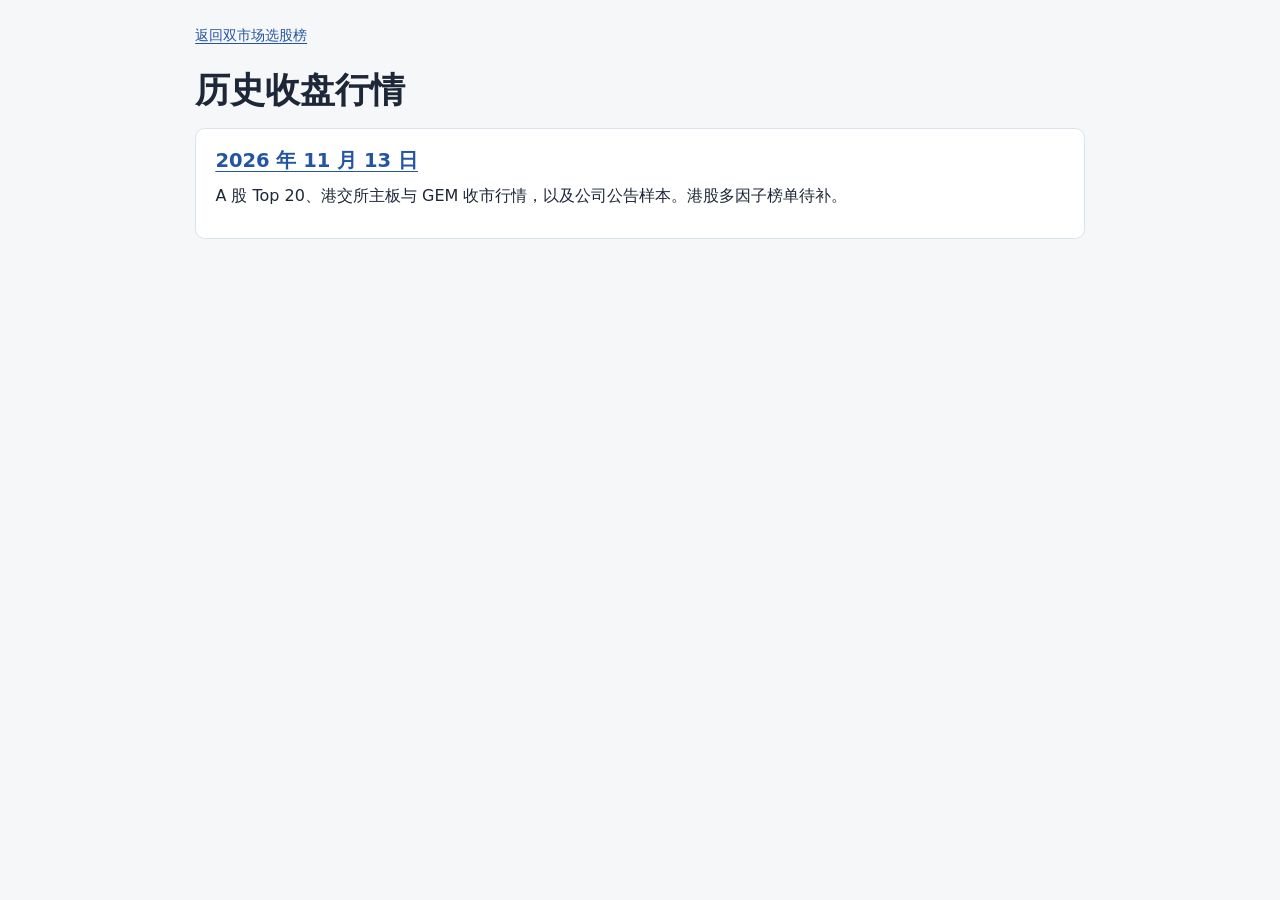
==== docs/history/index.html @ 170e0cb5 "补登 2026-11-13 A 股榜单及港交所收市行情归档" ====
<!doctype html>
<html lang="zh-CN">
<head>
<meta charset="utf-8">
<meta name="viewport" content="width=device-width,initial-scale=1">
<title>历史收盘行情 · A 股与港股</title>
<link rel="stylesheet" href="./archive.css">
</head>
<body>
<nav><a href="../">返回双市场选股榜</a></nav>
<main>
<h1>历史收盘行情</h1>
<section>
<h2><a href="./2026-11-13/">2026 年 11 月 13 日</a></h2>
<p>A 股 Top 20、港交所主板与 GEM 收市行情，以及公司公告样本。港股多因子榜单待补。</p>
</section>
</main>
</body>
</html>
---- docs/history/archive.css ----
:root{font-family:system-ui,-apple-system,"Microsoft YaHei",sans-serif;color:#1d2737;background:#f6f7f9;line-height:1.65}
*{box-sizing:border-box}
body{max-width:58rem;margin:auto;padding:1.2rem}
a{color:#2455a4;text-underline-offset:.18em}
nav{font-size:.9rem;margin:.3rem 0 1.25rem}
h1{font-size:clamp(1.6rem,4vw,2.2rem);line-height:1.25;margin:.3rem 0}
h2{font-size:1.22rem;margin:0 0 .4rem}
p{margin:.35rem 0 .75rem}
section{margin:1rem 0;padding:1rem 1.2rem;background:white;border:1px solid #dce2ea;border-radius:.6rem}
.meta,small{color:#506174}.meta{margin:.25rem 0 1rem;font-size:.9rem}
.scroll{overflow-x:auto;margin:.75rem 0;max-width:100%}
table{border-collapse:collapse;width:100%;font-variant-numeric:tabular-nums;font-size:.93rem}
th,td{text-align:right;padding:.45rem .65rem;white-space:nowrap;border-bottom:1px solid #e3e7ec}
th{background:#f4f6f9;color:#37475c}th:first-child,td:first-child,.stock{text-align:left}
.stock small{display:block;font-size:.8rem}strong{font-weight:650}
ul{padding-left:1.25rem;margin:.4rem 0}li{margin:.4rem 0}
@media(max-width:34rem){body{padding:.8rem}section{padding:.85rem}th,td{padding:.4rem}}
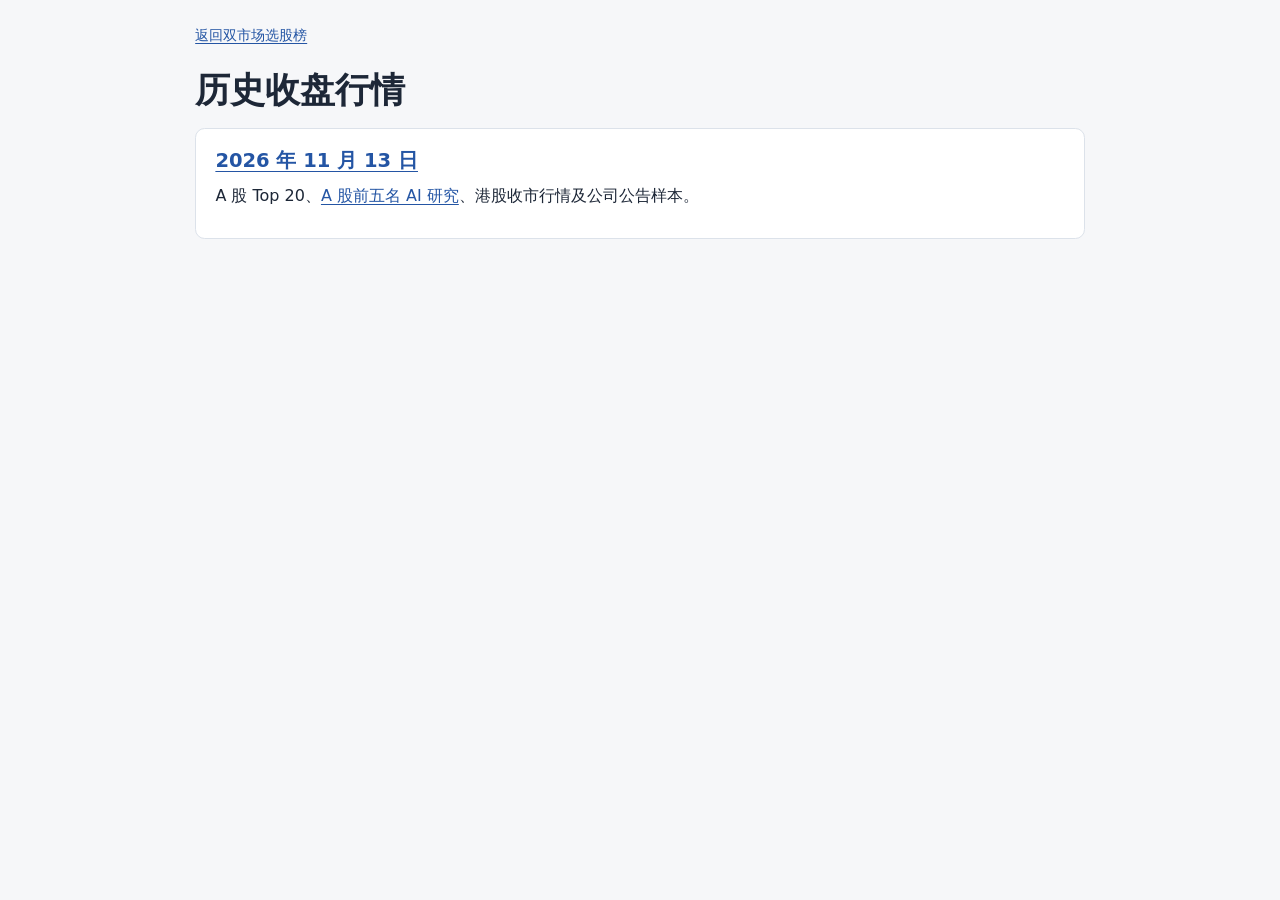
==== commit 1b10f8a3: "Publish November 13 A-share research for the five archived selections" ====
--- a/docs/history/index.html
+++ b/docs/history/index.html
@@ -1,10 +1,11 @@
-<!doctype html>
+<!DOCTYPE html>
+
 <html lang="zh-CN">
 <head>
-<meta charset="utf-8">
-<meta name="viewport" content="width=device-width,initial-scale=1">
+<meta charset="utf-8"/>
+<meta content="width=device-width,initial-scale=1" name="viewport"/>
 <title>历史收盘行情 · A 股与港股</title>
-<link rel="stylesheet" href="./archive.css">
+<link href="./archive.css" rel="stylesheet"/>
 </head>
 <body>
 <nav><a href="../">返回双市场选股榜</a></nav>
@@ -12,7 +13,7 @@
 <h1>历史收盘行情</h1>
 <section>
 <h2><a href="./2026-11-13/">2026 年 11 月 13 日</a></h2>
-<p>A 股 Top 20、港交所主板与 GEM 收市行情，以及公司公告样本。港股多因子榜单待补。</p>
+<p>A 股 Top 20、<a href="./2026-11-13/ai.html">A 股前五名 AI 研究</a>、港股收市行情及公司公告样本。</p>
 </section>
 </main>
 </body>
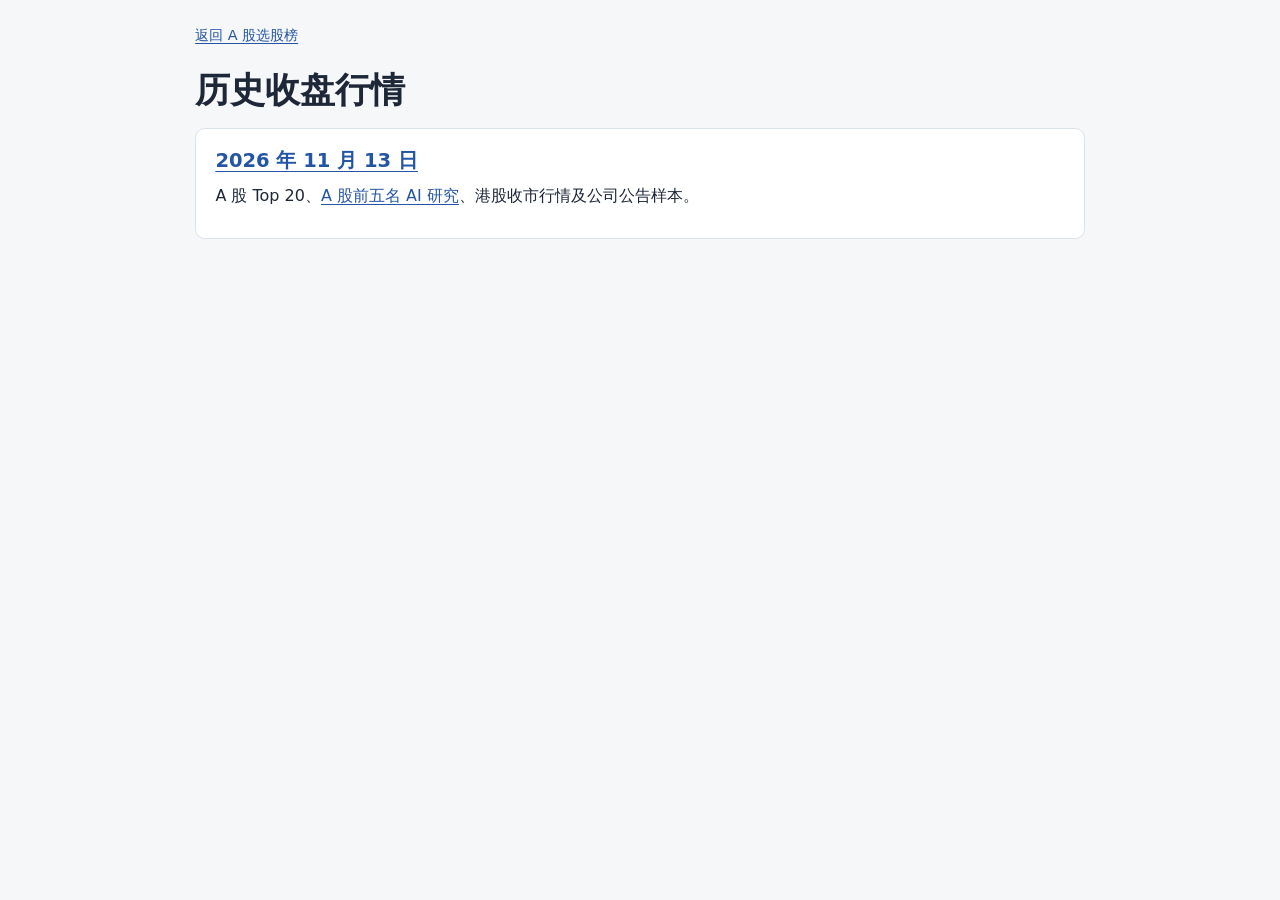
==== commit 68b40e8b: "Retire Hong Kong stock rankings and publish the verified A-share selection" ====
--- a/docs/history/index.html
+++ b/docs/history/index.html
@@ -8,7 +8,7 @@
 <link href="./archive.css" rel="stylesheet"/>
 </head>
 <body>
-<nav><a href="../">返回双市场选股榜</a></nav>
+<nav><a href="../">返回 A 股选股榜</a></nav>
 <main>
 <h1>历史收盘行情</h1>
 <section>
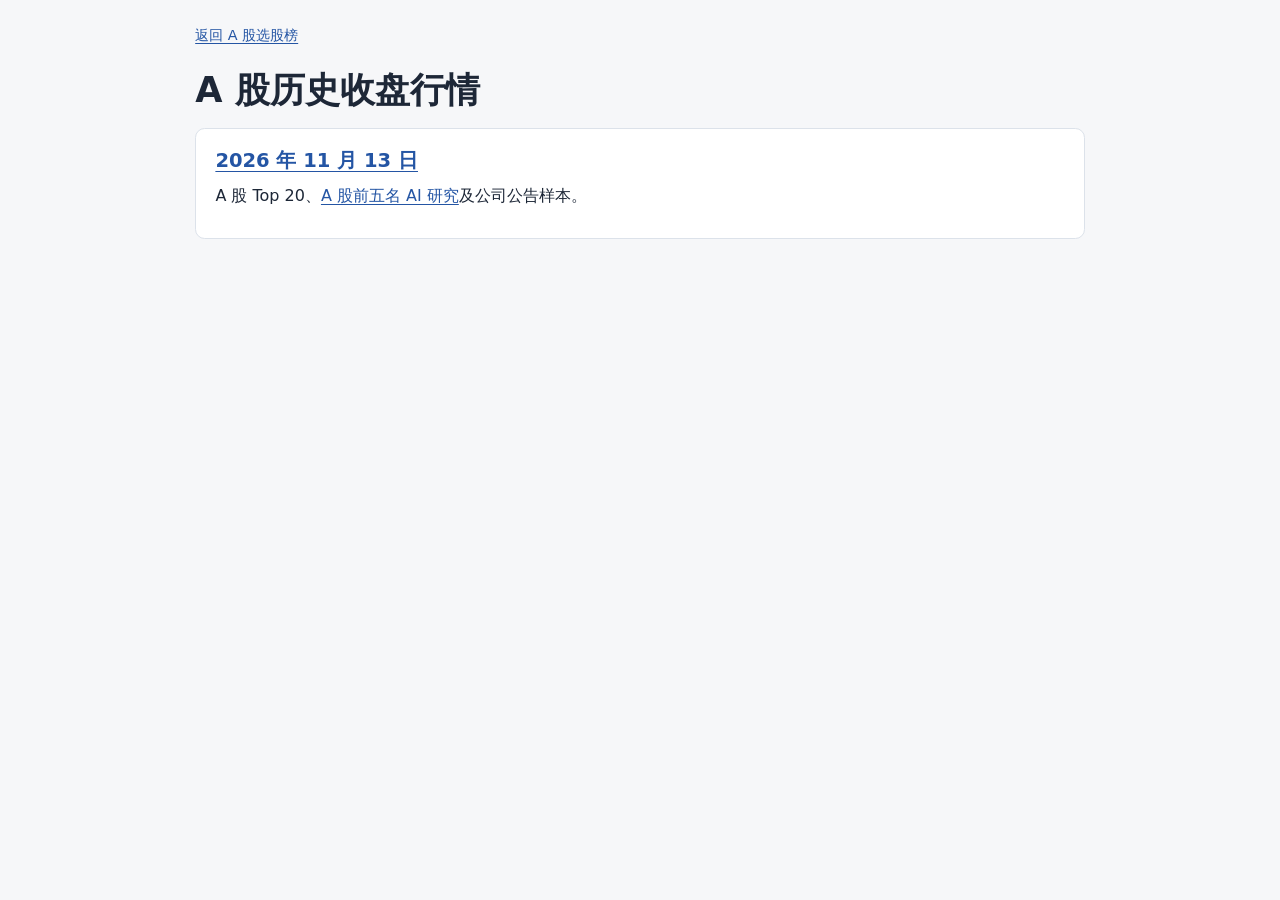
==== commit aafcc04e: "Remove the Hong Kong columns and navigation from the public archive" ====
--- a/docs/history/index.html
+++ b/docs/history/index.html
@@ -4,16 +4,16 @@
 <head>
 <meta charset="utf-8"/>
 <meta content="width=device-width,initial-scale=1" name="viewport"/>
-<title>历史收盘行情 · A 股与港股</title>
+<title>A 股历史收盘行情</title>
 <link href="./archive.css" rel="stylesheet"/>
 </head>
 <body>
 <nav><a href="../">返回 A 股选股榜</a></nav>
 <main>
-<h1>历史收盘行情</h1>
+<h1>A 股历史收盘行情</h1>
 <section>
 <h2><a href="./2026-11-13/">2026 年 11 月 13 日</a></h2>
-<p>A 股 Top 20、<a href="./2026-11-13/ai.html">A 股前五名 AI 研究</a>、港股收市行情及公司公告样本。</p>
+<p>A 股 Top 20、<a href="./2026-11-13/ai.html">A 股前五名 AI 研究</a>及公司公告样本。</p>
 </section>
 </main>
 </body>
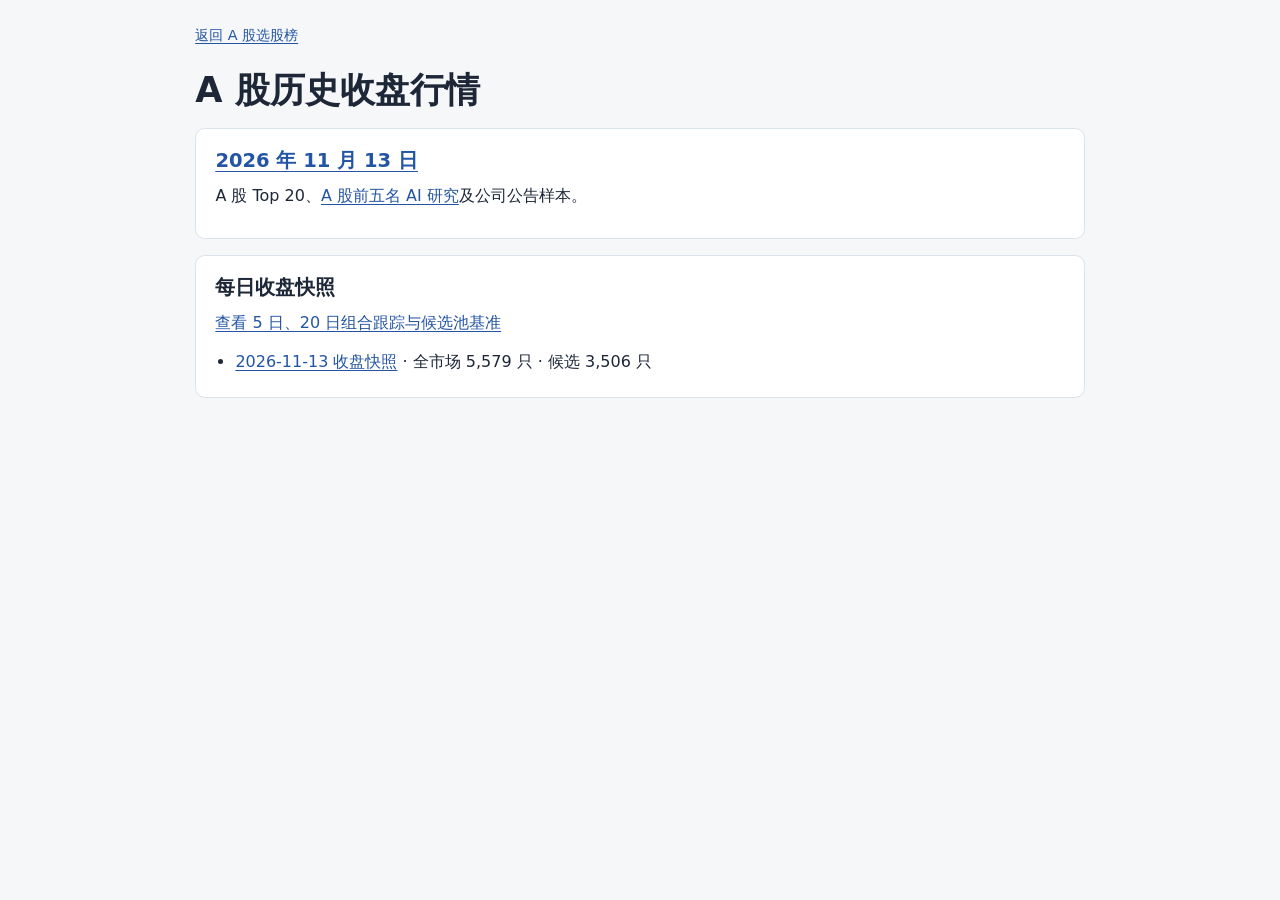
==== commit da24414d: "Archive A-share factor comparisons, verify trend data and replay the paid research under merged bank" ====
--- a/docs/history/index.html
+++ b/docs/history/index.html
@@ -15,6 +15,7 @@
 <h2><a href="./2026-11-13/">2026 年 11 月 13 日</a></h2>
 <p>A 股 Top 20、<a href="./2026-11-13/ai.html">A 股前五名 AI 研究</a>及公司公告样本。</p>
 </section>
+<section id="frozen-closes"><h2>每日收盘快照</h2><p><a href="./performance.html">查看 5 日、20 日组合跟踪与候选池基准</a></p><ul><li><a href="./2026-11-13/ranking.html">2026-11-13 收盘快照</a> · 全市场 5,579 只 · 候选 3,506 只</li></ul></section>
 </main>
 </body>
 </html>
